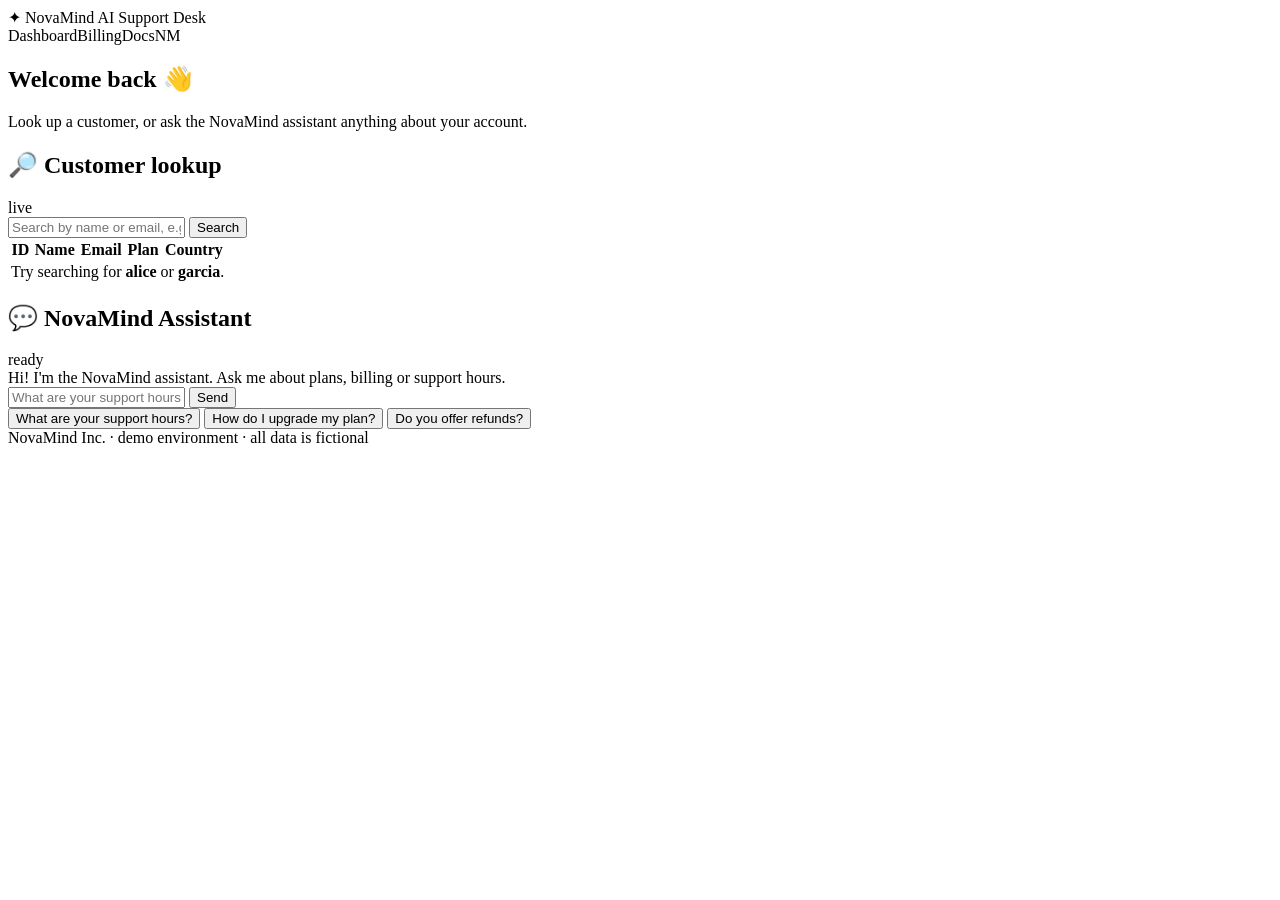
==== app/static/index.html @ 4da8ce48 "App: NovaMind AI Support Desk (deliberately vulnerable, internal only) - Seeded SQLite (25 customers" ====
<!DOCTYPE html>
<html lang="en">
<head>
<meta charset="utf-8" />
<meta name="viewport" content="width=device-width, initial-scale=1" />
<title>NovaMind — AI Support Desk</title>
<link rel="icon" href="data:image/svg+xml,%3Csvg xmlns='http://www.w3.org/2000/svg' viewBox='0 0 100 100'%3E%3Ctext y='.9em' font-size='90'%3E%E2%9C%A8%3C/text%3E%3C/svg%3E" />
<link rel="stylesheet" href="/static/style.css" />
</head>
<body>
<header class="nav">
  <div class="logo"><span class="spark">✦</span> NovaMind <span class="sub">AI Support Desk</span></div>
  <nav><a class="active">Dashboard</a><a>Billing</a><a>Docs</a><span class="avatar">NM</span></nav>
</header>

<main class="shell">
  <section class="hero">
    <h1>Welcome back 👋</h1>
    <p>Look up a customer, or ask the NovaMind assistant anything about your account.</p>
  </section>

  <div class="cards">
    <!-- Customer lookup -->
    <section class="card">
      <div class="card-head"><h2>🔎 Customer lookup</h2><span class="pill">live</span></div>
      <form id="search-form" class="searchbar" autocomplete="off">
        <input id="search" name="search" placeholder="Search by name or email, e.g. alice" />
        <button class="btn primary">Search</button>
      </form>
      <div id="search-meta" class="meta"></div>
      <div class="table-wrap"><table class="data"><thead>
        <tr><th>ID</th><th>Name</th><th>Email</th><th>Plan</th><th>Country</th></tr></thead>
        <tbody id="results"><tr><td colspan="5" class="muted">Try searching for <b>alice</b> or <b>garcia</b>.</td></tr></tbody>
      </table></div>
    </section>

    <!-- AI assistant -->
    <section class="card">
      <div class="card-head"><h2>💬 NovaMind Assistant</h2><span class="pill" id="chat-src">ready</span></div>
      <div id="chat" class="chat">
        <div class="msg bot">Hi! I'm the NovaMind assistant. Ask me about plans, billing or support hours.</div>
      </div>
      <form id="chat-form" class="chatbar" autocomplete="off">
        <input id="chat-input" placeholder="What are your support hours?" />
        <button class="btn primary">Send</button>
      </form>
      <div class="suggest">
        <button class="chip-s">What are your support hours?</button>
        <button class="chip-s">How do I upgrade my plan?</button>
        <button class="chip-s">Do you offer refunds?</button>
      </div>
    </section>
  </div>
  <footer class="foot">NovaMind Inc. · demo environment · all data is fictional</footer>
</main>
<script src="/static/app.js"></script>
</body>
</html>
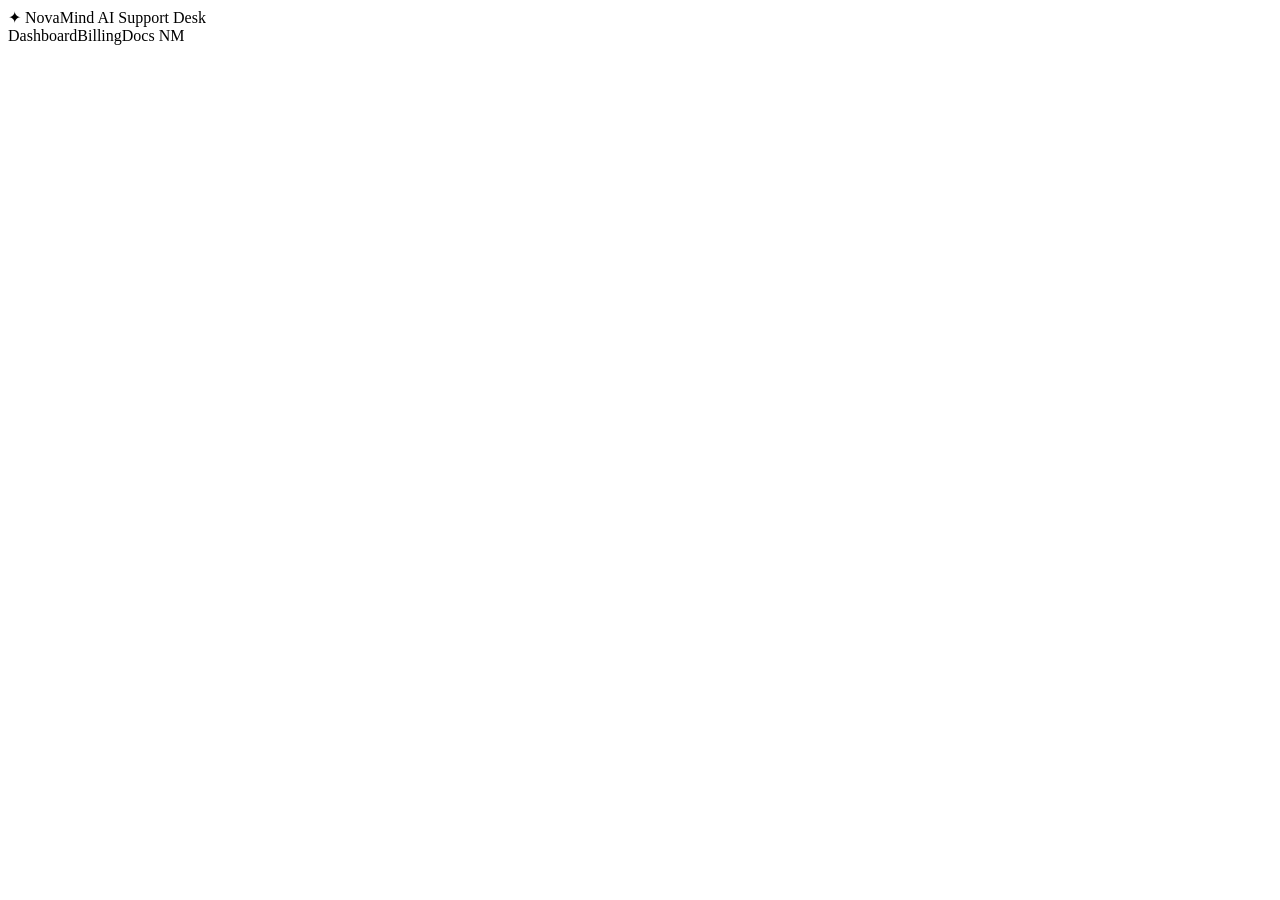
==== commit 86a622b1: "Add two-laptop account demo: live learning, ban button, learned attacks stopped A friend signs in to" ====
--- a/app/static/index.html
+++ b/app/static/index.html
@@ -5,18 +5,45 @@
 <meta name="viewport" content="width=device-width, initial-scale=1" />
 <title>NovaMind — AI Support Desk</title>
 <link rel="icon" href="data:image/svg+xml,%3Csvg xmlns='http://www.w3.org/2000/svg' viewBox='0 0 100 100'%3E%3Ctext y='.9em' font-size='90'%3E%E2%9C%A8%3C/text%3E%3C/svg%3E" />
-<link rel="stylesheet" href="/static/style.css" />
+<link rel="stylesheet" href="/static/style.css?v=2" />
 </head>
 <body>
 <header class="nav">
   <div class="logo"><span class="spark">✦</span> NovaMind <span class="sub">AI Support Desk</span></div>
-  <nav><a class="active">Dashboard</a><a>Billing</a><a>Docs</a><span class="avatar">NM</span></nav>
+  <nav><a class="active">Dashboard</a><a>Billing</a><a>Docs</a>
+    <span id="user-box" class="user-box" hidden><span id="user-name"></span><button id="logout" class="link" type="button">Sign out</button></span>
+    <span class="avatar" id="avatar">NM</span></nav>
 </header>
 
-<main class="shell">
+<!-- Sign in / create account -->
+<main class="shell" id="auth-view" hidden>
+  <section class="card auth-card">
+    <div class="tabs" role="tablist">
+      <button type="button" role="tab" class="tab on" data-mode="login" aria-selected="true">Sign in</button>
+      <button type="button" role="tab" class="tab" data-mode="signup" aria-selected="false">Create account</button>
+    </div>
+    <form id="auth-form" class="auth-form" autocomplete="off">
+      <label>Username <input id="auth-user" required minlength="3" maxlength="20" placeholder="e.g. user1" autocomplete="username" /></label>
+      <label>Password <input id="auth-pass" type="password" required minlength="4" maxlength="64" autocomplete="current-password" /></label>
+      <button class="btn primary" id="auth-submit">Sign in</button>
+      <p id="auth-msg" class="meta" role="alert"></p>
+    </form>
+  </section>
+</main>
+
+<!-- Account suspended (banned) -->
+<main class="shell" id="denied-view" hidden>
+  <section class="card auth-card">
+    <h2>Access denied</h2>
+    <p class="muted">This account has been suspended. You don't have permission to access NovaMind with it.</p>
+    <button class="btn primary" id="denied-back" type="button">Back to sign in</button>
+  </section>
+</main>
+
+<main class="shell" id="app-view" hidden>
   <section class="hero">
-    <h1>Welcome back 👋</h1>
-    <p>Look up a customer, or ask the NovaMind assistant anything about your account.</p>
+    <h1>Welcome back, <span id="hello-name"></span> 👋</h1>
+    <p>Look up a customer, ask the NovaMind assistant, or report an issue to the team.</p>
   </section>
 
   <div class="cards">
@@ -45,14 +72,30 @@
         <button class="btn primary">Send</button>
       </form>
       <div class="suggest">
-        <button class="chip-s">What are your support hours?</button>
-        <button class="chip-s">How do I upgrade my plan?</button>
-        <button class="chip-s">Do you offer refunds?</button>
+        <button class="chip-s" type="button">What are your support hours?</button>
+        <button class="chip-s" type="button">How do I upgrade my plan?</button>
+        <button class="chip-s" type="button">Do you offer refunds?</button>
+      </div>
+    </section>
+
+    <!-- Report an issue -> team activity log -->
+    <section class="card wide">
+      <div class="card-head"><h2>📝 Report an issue</h2><span class="pill">team log</span></div>
+      <div class="report-grid">
+        <form id="fb-form" class="fb-form" autocomplete="off">
+          <textarea id="fb-input" rows="5" maxlength="1000" placeholder="Describe the problem. It is added to the team activity log."></textarea>
+          <button class="btn primary">Submit report</button>
+          <div id="fb-meta" class="meta"></div>
+        </form>
+        <div>
+          <div class="sub-head muted">Team activity log</div>
+          <ol id="log-lines" class="log-lines"><li class="muted">Loading…</li></ol>
+        </div>
       </div>
     </section>
   </div>
   <footer class="foot">NovaMind Inc. · demo environment · all data is fictional</footer>
 </main>
-<script src="/static/app.js"></script>
+<script src="/static/app.js?v=4"></script>
 </body>
 </html>
